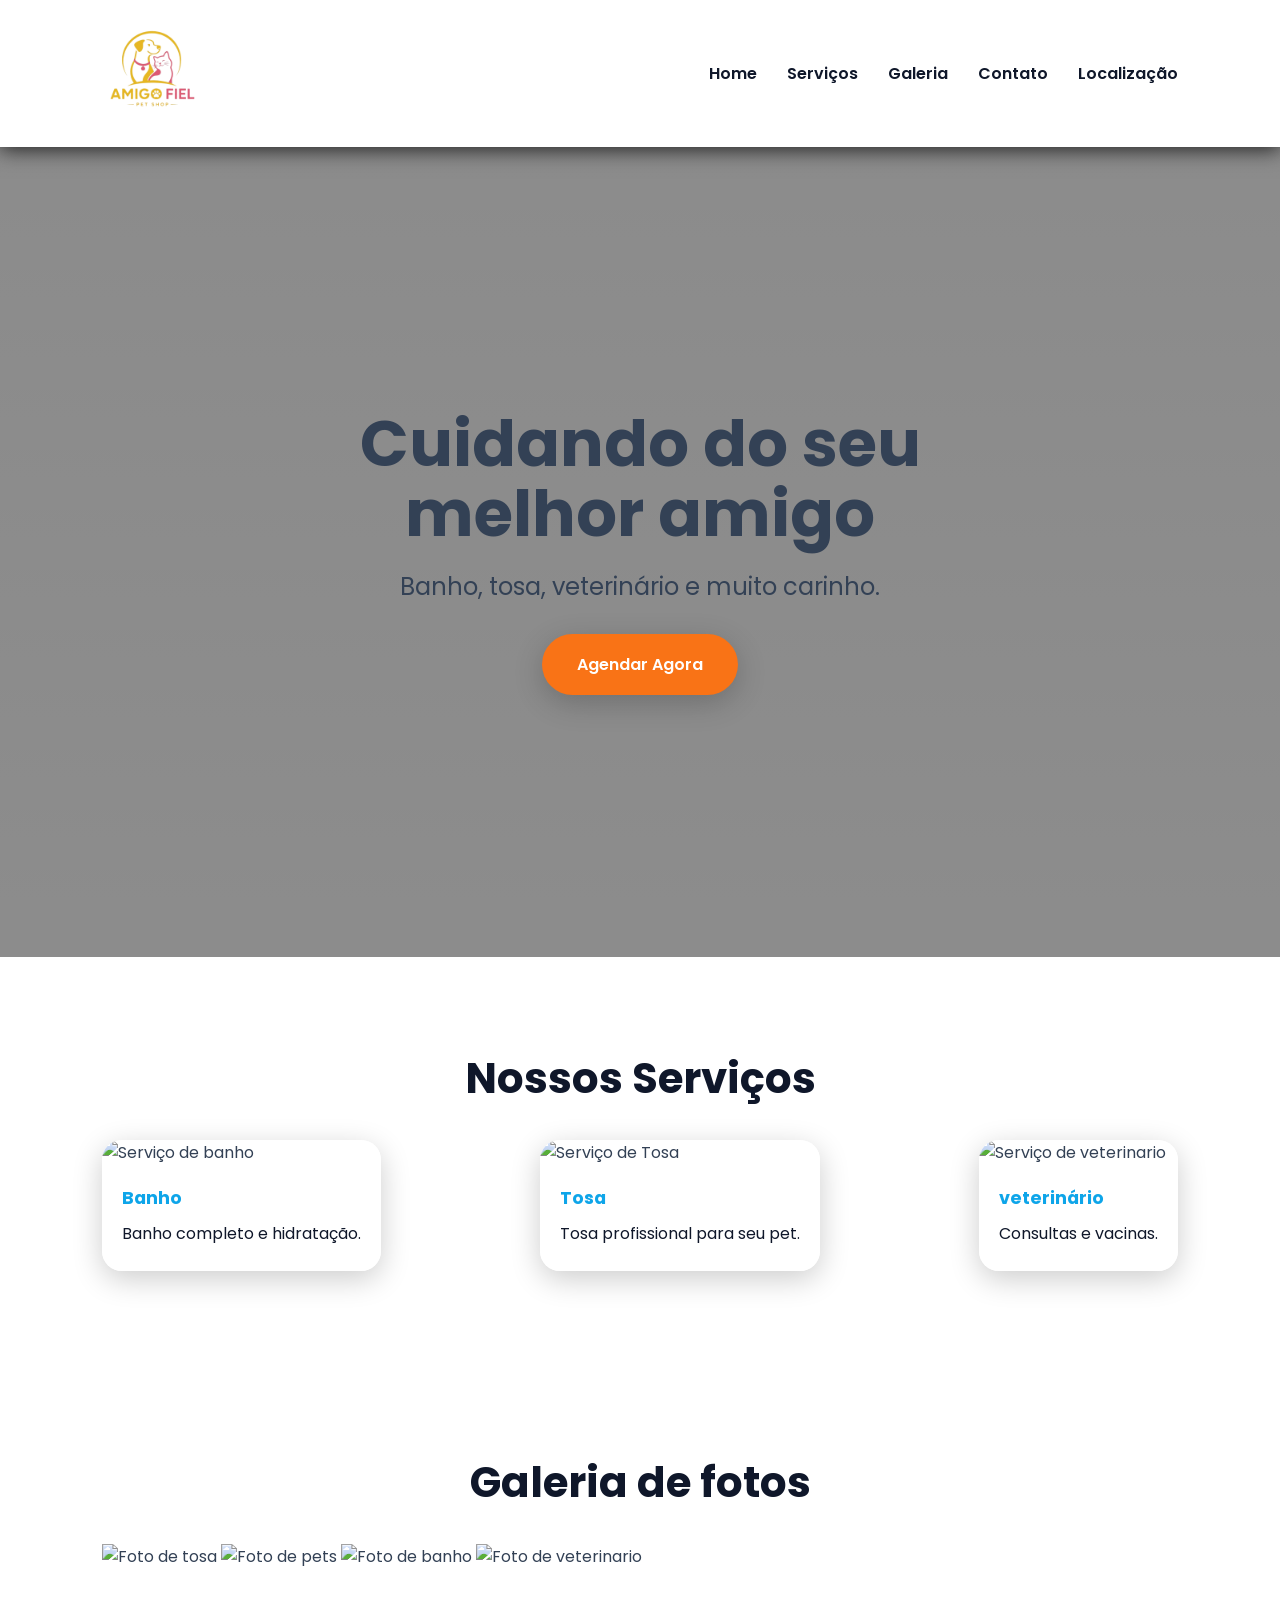
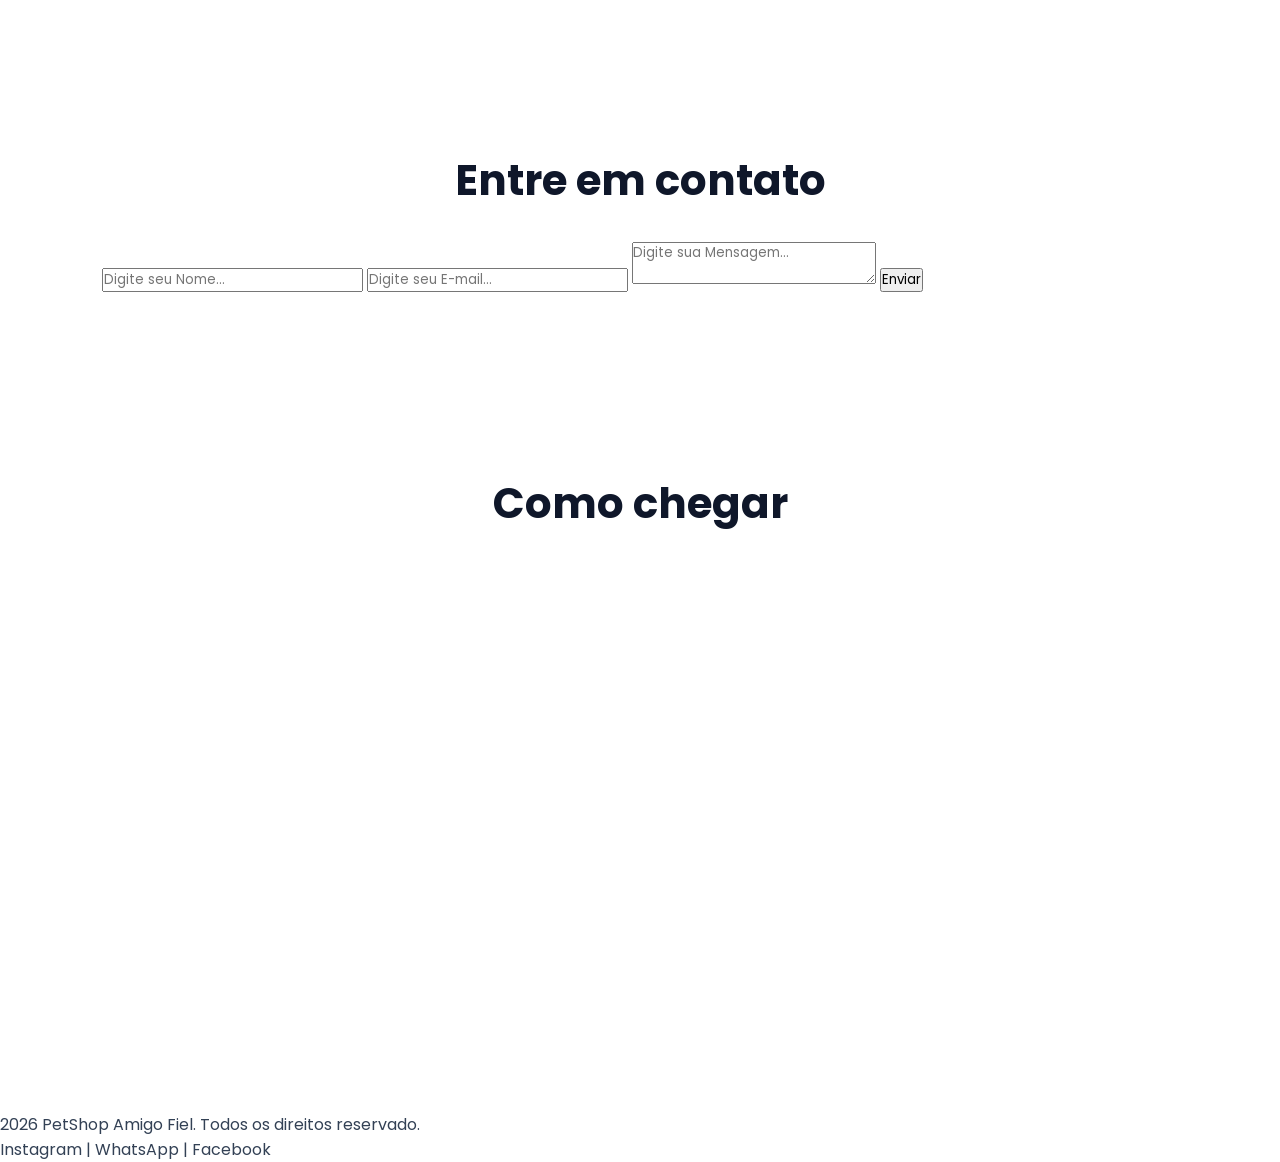
==== trocadecor.html @ 6a3d10fd "atividade do dipa,site di dipa, e modificação do site do dipa" ====
<!doctype html>
<html lang="pt-BR">

<head>
    <meta charset="UTF-8" />
    <meta name="viewport" content="width=device-width, initial-scale=1.0" />
    <title>PetShop Amigo Fiel</title>

    <link rel="preconnect" href="https://fonts.googleapis.com" />
    <link rel="preconnect" href="https://fonts.gstatic.com" crossorigin />

    <link href="https://fonts.googleapis.com/css2?family=Poppins:wght@300;400;600;700&display=swap" rel="stylesheet" />

    <link rel="stylesheet" href="css/style.css" />
</head>

<body>
    <!-- HEADER -->
    <header>
        <div class="logo">
            <img src="img/logonova.png" alt="logotipo do petshop fiel" width="100" />
        </div>

        <button id="menu-btn">☰</button>

        <nav id="menu">
            <a href="#home">Home</a>
            <a href="#servicos">Serviços</a>
            <a href="#galeria">Galeria</a>
            <a href="#contato">Contato</a>
            <a href="#localizacao">Localização</a>
        </nav>


    </header>

    <!-- HERO -->
    <section id="home" class="hero">
        <div class="hero-content">
            <h1>Cuidando do seu melhor amigo</h1>
            <p>Banho, tosa, veterinário e muito carinho.</p>
            <a href="#contato" class="btn">Agendar Agora</a>
        </div>
    </section>

    <!-- SERVIÇOS -->
    <section id="servicos" class="container">
        <h2>Nossos Serviços</h2>
        <div class="cards">
            <div class="card">
                <img src="img/banho.png" alt="Serviço de banho" />
                <h3>Banho</h3>
                <p>Banho completo e hidratação.</p>
            </div>

            <div class="card">
                <img src="img/tosa.png" alt="Serviço de Tosa" />
                <h3>Tosa</h3>
                <p>Tosa profissional para seu pet.</p>
            </div>

            <div class="card">
                <img src="img/veterinario.png" alt="Serviço de veterinario" />
                <h3>veterinário</h3>
                <p>Consultas e vacinas.</p>
            </div>
        </div>

    </section>


    <!-- GALERIA -->
    <section id="galeria" class="container">
        <h2>Galeria de fotos</h2>
        <div class="galeria">
            <img src="img/tosa.png" alt="Foto de tosa" />
            <img src="img/pets.png" alt="Foto de pets" />
            <img src="img/banho.png" alt="Foto de banho" />
            <img src="img/veterinario.png" alt="Foto de veterinario" />
        </div>
    </section>

    <!-- CONTATO -->
    <section id="contato" class="container">
        <h2>Entre em contato</h2>
        <form id="formContato">
            <input type="text" placeholder="Digite seu Nome..." name="nome" />

            <input type="email" placeholder="Digite seu E-mail..." id="email" name="email" />

            <textarea placeholder="Digite sua Mensagem..." id="mensagem" name="mensagem"></textarea>

            <button type="submit">Enviar</button>

        </form>
    </section>

    <!-- MAPA -->
    <section id="localizacao" class="container">
        <h2>Como chegar</h2>
        <inframe><iframe
                src="https://www.google.com/maps/embed?pb=!1m18!1m12!1m3!1d3590.9125822587507!2d-48.175438579245245!3d-21.7924877791183!2m3!1f0!2f0!3f0!3m2!1i1024!2i768!4f13.1!3m3!1m2!1s0x94b8f3e5bd0551f3%3A0x60445b0d94f11583!2sPet%20shop%20Amigo%20Fiel!5e0!3m2!1spt-BR!2sbr!4v1778673978694!5m2!1spt-BR!2sbr"
                width="600" height="450" style="border:0;" allowfullscreen="" loading="lazy"
                referrerpolicy="no-referrer-when-downgrade"></iframe>
        </inframe>
    </section>

    <!-- FOOTER -->
    <footer>
        <p>2026 PetShop Amigo Fiel. Todos os direitos reservado.</p>
        <p>Instagram | WhatsApp | Facebook</p>
    </footer>

    <script src="js/script.js"></script>
</body>

</html>
---- css/style.css ----
:root{
  --primaria: #0ea5e9;
  --secundaria: #f97316;
  --escuro: #0f172a;
  --claro: #ffffff;
  --texto: #334155;
  --sombra: 0 8px 30px rgba(0, 0, 0, 0.2);
  --radius: 20px;
}


* {
  margin: 0;
  padding: 0;
  box-sizing: border-box;
  font-family: "Poppins", sans-serif;
}

html{
  scroll-behavior: smooth;
}

body{
  color: var(--texto);
  background: linear-gradient(rgba(255, 255, 255, 0.85), rgba(255, 255, 255, 0.91)),
  url("../img/fundo.png");
  background-attachment: fixed;
  background-size: 500px;

}

header{
  position: sticky;
  top: 0;
  z-index:9999;

  display: flex;
  justify-content: space-between;
  align-items: center;

  padding: 20px 8%;
  background: rgba(255, 255, 255, 0.75);
  backdrop-filter: blur(20px);
  -webkit-backdrop-filter: blur(20px);
  box-shadow: 0 2px 20px rgba(0, 0, 0, 0.8);
}

.logo{

}

nav{
  display: flex;
  gap: 30px;
}

nav a{
  text-decoration: none;
  color: var(--escuro);
  font-weight: 600;
  transition: 0.3s;
}

nav a:hover{
  color: var(--secundaria);
}

#menu-btn{
  display: none;
  font-size: 34px;
  border: none;
  background: none;
  cursor: pointer;
  color: var(--primaria);
}

/* Hero */

.hero{
  min-height: 90dvh;
  display: flex;
  align-items: center;
  justify-content: center;

  background: linear-gradient(rgba(0, 0, 0, 0.45), rgba(0, 0, 0, 0.45)),
  url("../img/banner.png");
  background-size: cover;
  background-position: center;
  padding: 40px;
  columns: var(--claro);
}


.hero-content{
  max-width: 800px;
  text-align: center;
}


.hero-content h1{
  font-size: 64px;
  margin-bottom: 20px;
  line-height: 1.1;
}

.hero-content p{
  font-size: 24px;;
  margin-bottom: 30px;
}

.btn{
  display: inline-block;
  background: var(--secundaria);
  padding: 18px 35px;
  border-radius: 50px;
  text-decoration: none;
  color: var(--claro);
  font-weight: 600;
  transition: 0.3s;
  box-shadow: var(--sombra);
}

.btn:hover {
  transform: scale(1.1);
}

/* CONTAINER */
.container{
  padding: 90px 8%;
}

.container h2{
  text-align: center;
  font-size: 42px;
  margin-bottom: 30px;
  color: var(--escuro);
}

/* CARDS */
.cards{
  display: flex;
  justify-content: space-between;
  flex-wrap: wrap;
  gap: 30px;
}

.card{
  background: rgba(255, 255, 255, 0.8);
  border-radius: var(--radius);
  box-shadow: var(--sombra);
  overflow: hidden;
  backdrop-filter: blur(20px);
  -webkit-backdrop-filter: blur(20px);
  transform: 0.4s;
}


.card:hover{
  transform: translateY(-12px);
}

.card img{
  width: 100%;
  height: 250px;
  object-fit: cover;
}


.card h3{
  padding: 20px 20px 10px;
  color: var(--primaria);
  font-size:1.1rem;
}

.card p {
  padding: 0 20px 25px;
  color: var(--escuro);

}
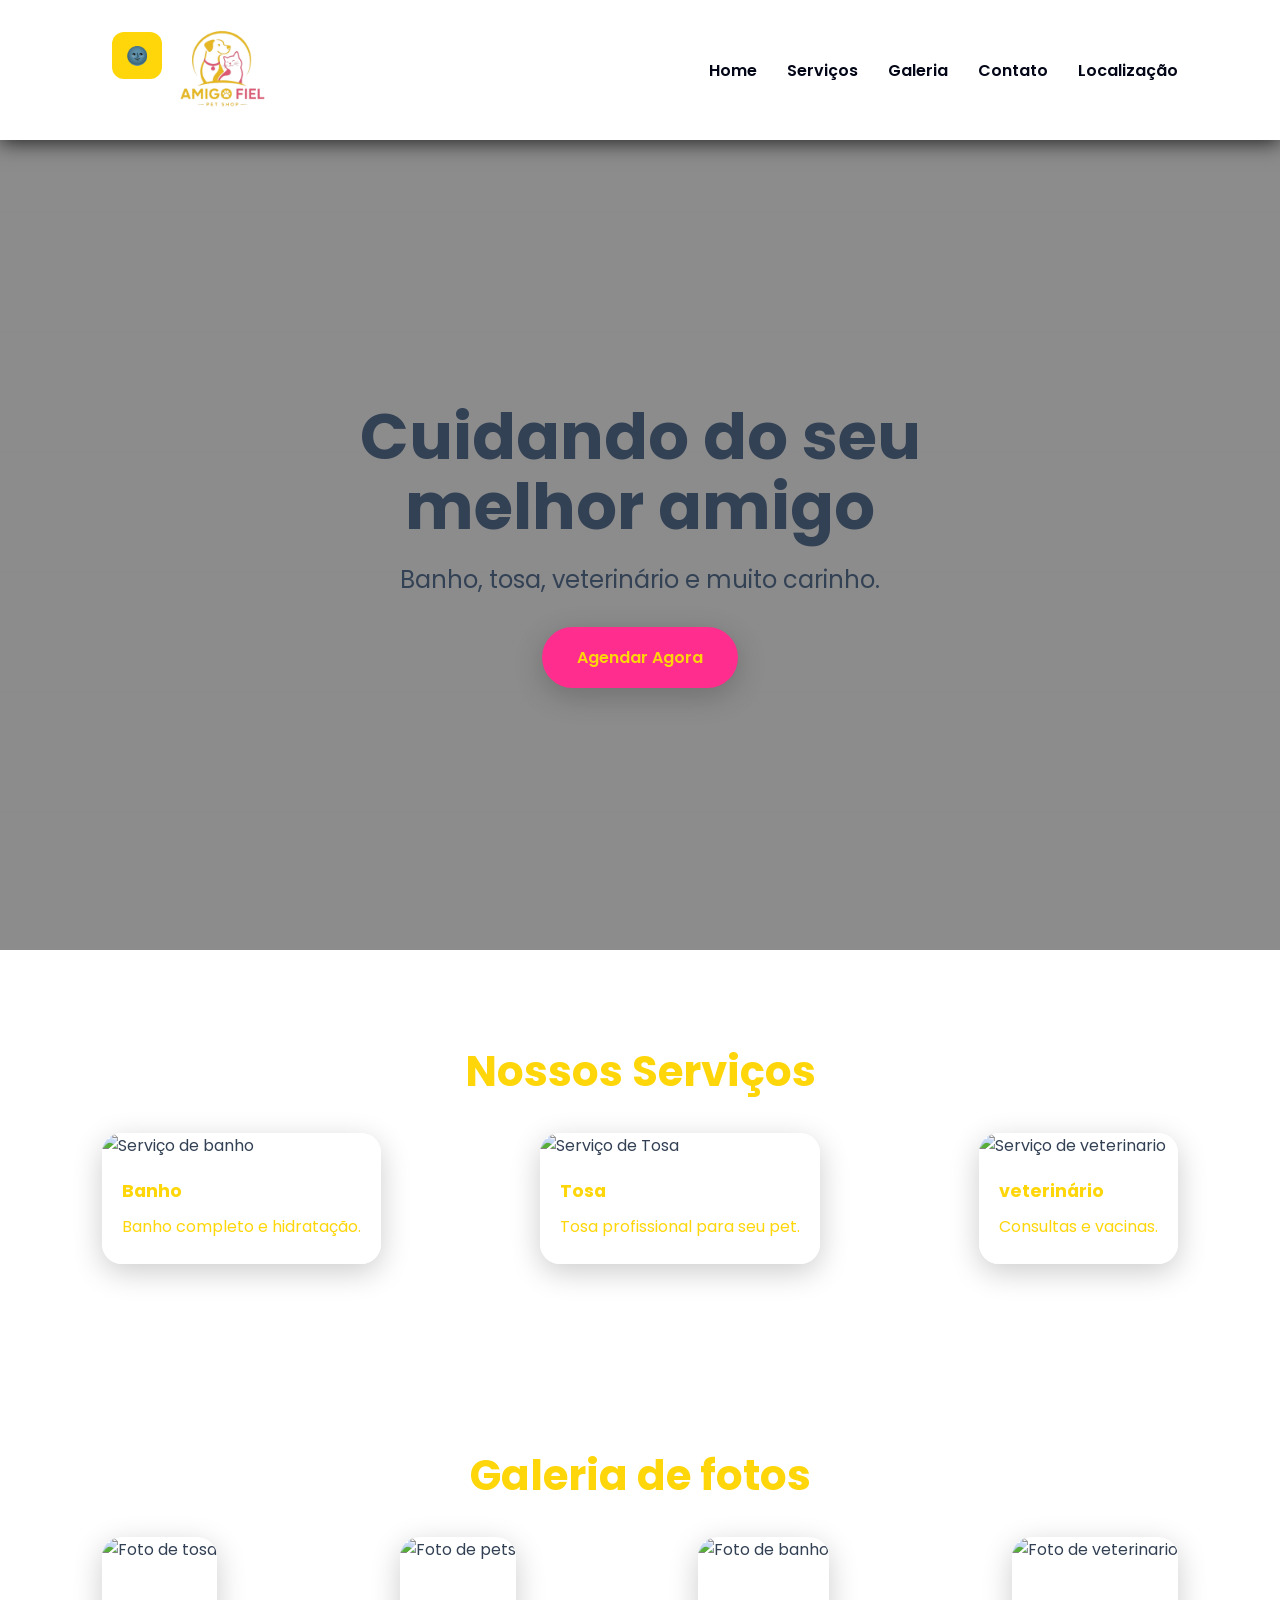
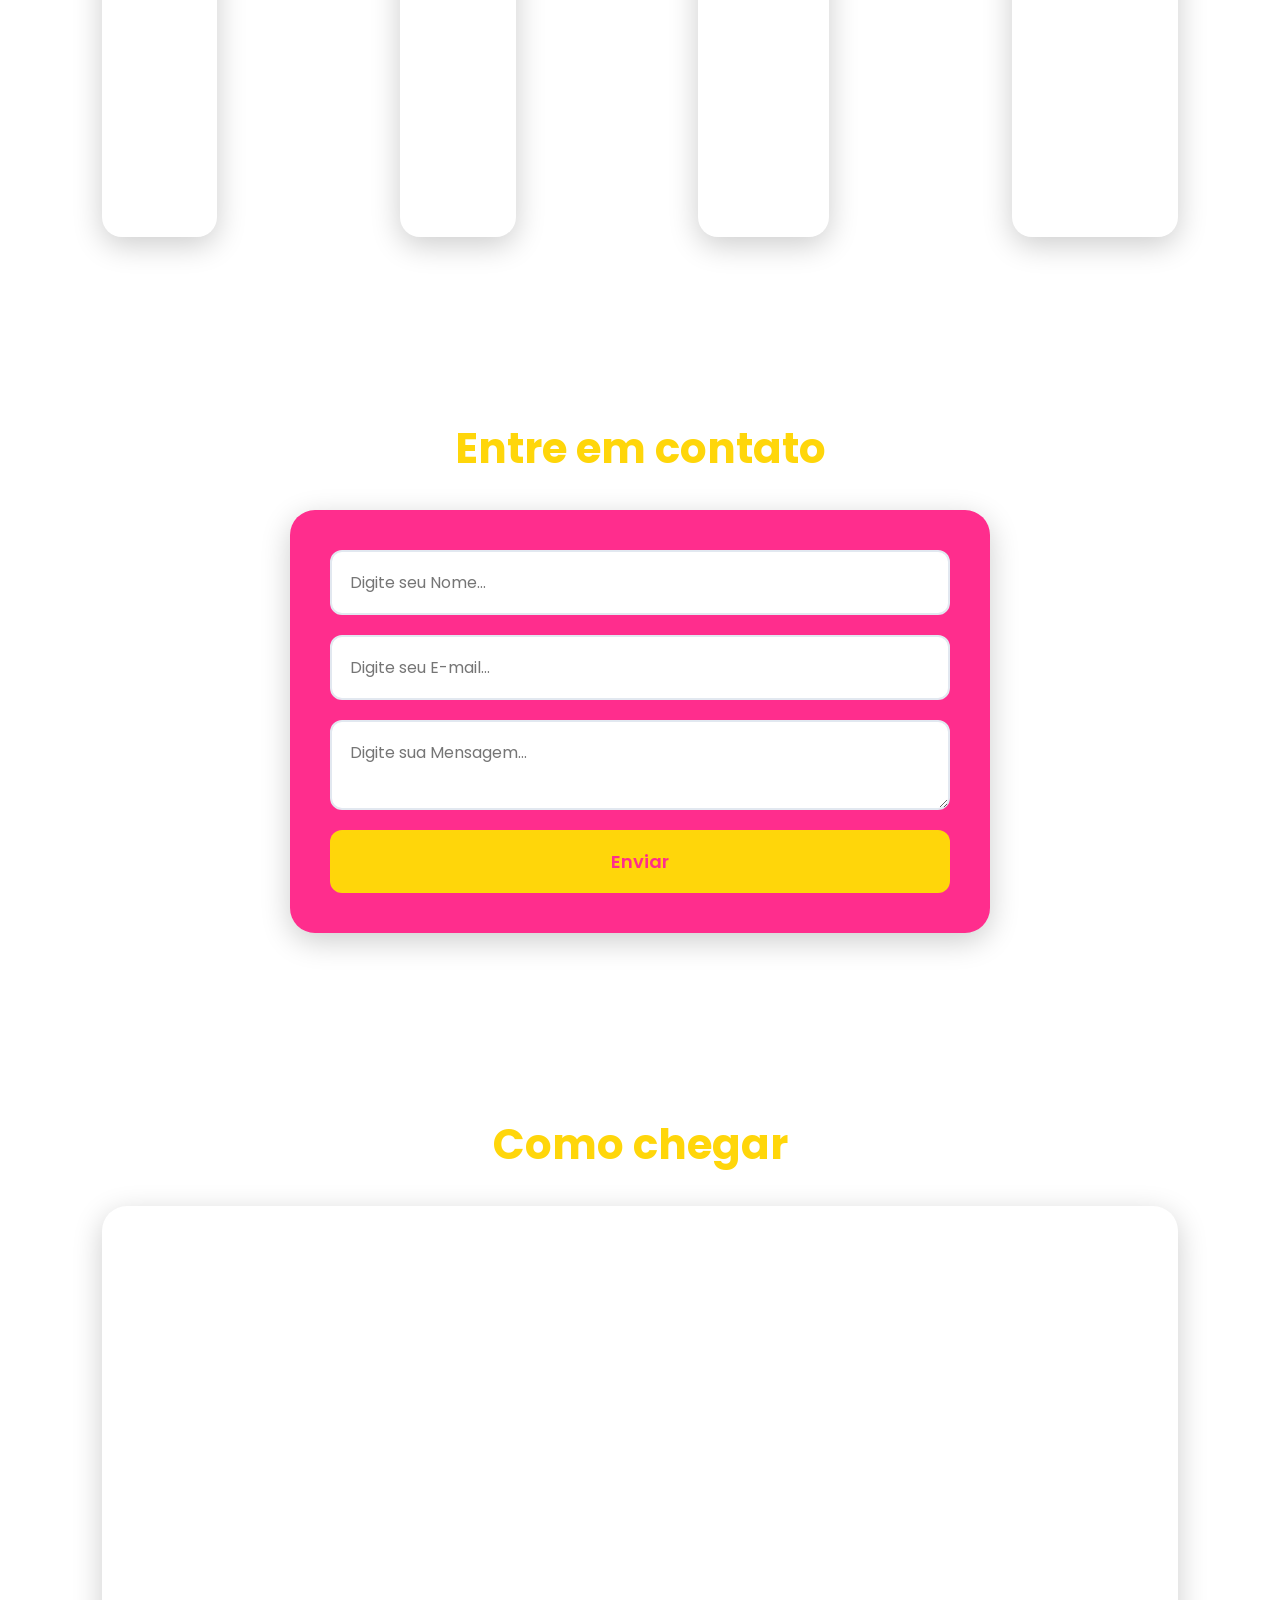
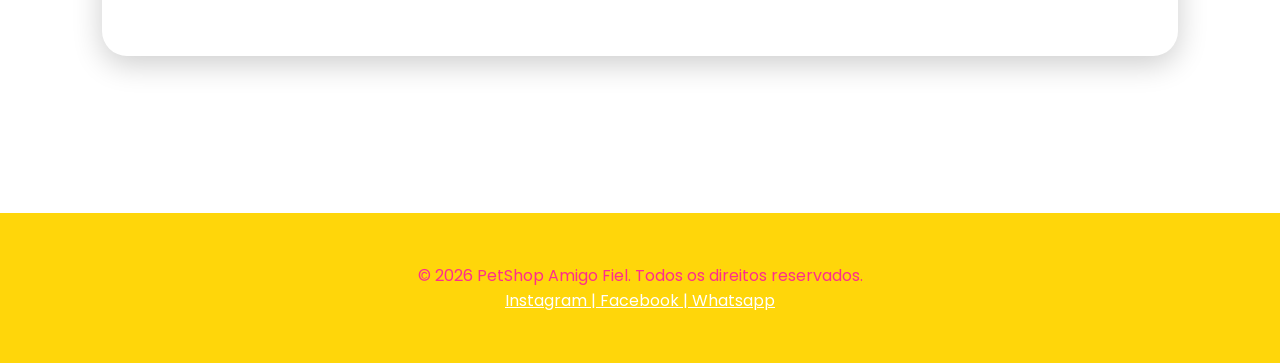
==== commit f3e43114: "Criamos um arquivo em README. e colocaos diversas informaçoes." ====
--- a/trocadecor.html
+++ b/trocadecor.html
@@ -18,6 +18,8 @@
     <!-- HEADER -->
     <header>
         <div class="logo">
+            <button id="theme-btn">🌚</button>
+            
             <img src="img/logonova.png" alt="logotipo do petshop fiel" width="100" />
         </div>
 
@@ -105,13 +107,20 @@
         </inframe>
     </section>
 
-    <!-- FOOTER -->
+
     <footer>
-        <p>2026 PetShop Amigo Fiel. Todos os direitos reservado.</p>
-        <p>Instagram | WhatsApp | Facebook</p>
+      <p>&copy; 2026 PetShop Amigo Fiel. Todos os direitos reservados.</p>
+      <a href="https://instagram.com/petshopamigofiel" target="_blank">
+      Instagram |
+      </a>
+      <a href="https://facebook.com/petshopamigofiel" target="_blank">
+      Facebook |
+      </a>
+      <a href="https://api.whatsapp.com/message/NGIL3XKISU5AD1?autoload=1&app_absent=0" target="_blank">
+      Whatsapp
+      </a>
     </footer>
 
     <script src="js/script.js"></script>
-</body>
-
+  </body>
 </html>
--- a/css/style.css
+++ b/css/style.css
@@ -1,13 +1,12 @@
-:root{
-  --primaria: #0ea5e9;
-  --secundaria: #f97316;
-  --escuro: #0f172a;
-  --claro: #ffffff;
+:root {
+  --primaria: #ffd60a;
+  --secundaria: #ff2d8d;
+  --escuro: #ffd60a;
+  --claro: #ff2d8d;
   --texto: #334155;
   --sombra: 0 8px 30px rgba(0, 0, 0, 0.2);
   --radius: 20px;
 }
-
 
 * {
   margin: 0;
@@ -16,23 +15,23 @@
   font-family: "Poppins", sans-serif;
 }
 
-html{
+html {
   scroll-behavior: smooth;
 }
 
-body{
+body {
   color: var(--texto);
-  background: linear-gradient(rgba(255, 255, 255, 0.85), rgba(255, 255, 255, 0.91)),
-  url("../img/fundo.png");
+  background:
+    linear-gradient(rgba(255, 255, 255, 0.85), rgba(255, 255, 255, 0.91)),
+    url("../img/fundo.png");
   background-attachment: fixed;
   background-size: 500px;
-
-}
-
-header{
+}
+
+header {
   position: sticky;
   top: 0;
-  z-index:9999;
+  z-index: 9999;
 
   display: flex;
   justify-content: space-between;
@@ -45,27 +44,29 @@
   box-shadow: 0 2px 20px rgba(0, 0, 0, 0.8);
 }
 
-.logo{
-
-}
-
-nav{
+.logo {
+  display: flex;
+  align-items: center;
+  gap: 10px;
+}
+
+nav {
   display: flex;
   gap: 30px;
 }
 
-nav a{
+nav a {
   text-decoration: none;
   color: var(--escuro);
   font-weight: 600;
   transition: 0.3s;
 }
 
-nav a:hover{
+nav a:hover {
   color: var(--secundaria);
 }
 
-#menu-btn{
+#menu-btn {
   display: none;
   font-size: 34px;
   border: none;
@@ -76,45 +77,44 @@
 
 /* Hero */
 
-.hero{
+.hero {
   min-height: 90dvh;
   display: flex;
   align-items: center;
   justify-content: center;
 
-  background: linear-gradient(rgba(0, 0, 0, 0.45), rgba(0, 0, 0, 0.45)),
-  url("../img/banner.png");
+  background:
+    linear-gradient(rgba(0, 0, 0, 0.45), rgba(0, 0, 0, 0.45)),
+    url("../img/banner.png");
   background-size: cover;
   background-position: center;
   padding: 40px;
-  columns: var(--claro);
-}
-
-
-.hero-content{
+  columns: var(--secundaria);
+}
+
+.hero-content {
   max-width: 800px;
   text-align: center;
 }
 
-
-.hero-content h1{
+.hero-content h1 {
   font-size: 64px;
   margin-bottom: 20px;
   line-height: 1.1;
 }
 
-.hero-content p{
-  font-size: 24px;;
+.hero-content p {
+  font-size: 24px;
   margin-bottom: 30px;
 }
 
-.btn{
+.btn {
   display: inline-block;
   background: var(--secundaria);
   padding: 18px 35px;
   border-radius: 50px;
   text-decoration: none;
-  color: var(--claro);
+  color: var(--escuro  );
   font-weight: 600;
   transition: 0.3s;
   box-shadow: var(--sombra);
@@ -125,11 +125,11 @@
 }
 
 /* CONTAINER */
-.container{
+.container {
   padding: 90px 8%;
 }
 
-.container h2{
+.container h2 {
   text-align: center;
   font-size: 42px;
   margin-bottom: 30px;
@@ -137,14 +137,14 @@
 }
 
 /* CARDS */
-.cards{
+.cards {
   display: flex;
   justify-content: space-between;
   flex-wrap: wrap;
-  gap: 30px;
-}
-
-.card{
+  gap: 20px;
+}
+
+.card {
   background: rgba(255, 255, 255, 0.8);
   border-radius: var(--radius);
   box-shadow: var(--sombra);
@@ -154,27 +154,235 @@
   transform: 0.4s;
 }
 
-
-.card:hover{
+.card:hover {
   transform: translateY(-12px);
 }
 
-.card img{
+.card img {
   width: 100%;
-  height: 250px;
+  height: 320px;
   object-fit: cover;
 }
 
-
-.card h3{
+.card h3 {
   padding: 20px 20px 10px;
   color: var(--primaria);
-  font-size:1.1rem;
+  font-size: 1.1rem;
 }
 
 .card p {
   padding: 0 20px 25px;
   color: var(--escuro);
-
-}
-
+}
+
+/* GALERIA */
+
+.galeria {
+  display: flex;
+  justify-content: space-between;
+  flex-wrap: wrap;
+  gap: 16px;
+}
+
+.galeria img {
+  height: 300px;
+  object-fit: cover;
+  border-radius: var(--radius);
+  box-shadow: var(--sombra);
+  transition: 0.4s;
+}
+
+.galeria img:hover {
+  transform: scale(1.05);
+}
+
+/* FORM */
+form {
+  max-width: 700px;
+  margin: auto;
+  background: var(--claro);
+  padding: 40px;
+  border-radius: 25px;
+  box-shadow: var(--sombra);
+
+  display: flex;
+  flex-direction: column;
+  gap: 20px;
+}
+
+input,
+textarea {
+  padding: 18px;
+  border: 2px solid #e2e8f0;
+  border-radius: 12px;
+  font-size: 16px;
+}
+
+input:focus,
+textarea:focus {
+  outline: none;
+  border-color: var(--primaria);
+}
+
+button {
+  padding: 18px;
+  background: var(--primaria);
+  color: var(--claro);
+  border: none;
+  border-radius: 12px;
+  font-size: 18px;
+  font-weight: 600;
+  cursor: pointer;
+  transition: 0.4s;
+}
+
+button:hover {
+  background: #026fa6;
+}
+
+/* FOOTER */
+footer {
+  background: var(--escuro);
+  color: var(--claro);
+  text-align: center;
+  padding: 50px 20px;
+  margin-top: 60px;
+}
+
+footer a {
+  color: #ffffff;
+}
+
+/* MAPA */
+iframe {
+  width: 100%;
+  height: 450px;
+  border: none;
+  border-radius: 25px;
+  box-shadow: var(--sombra);
+}
+
+/* RESPONSIVIDADE */
+@media (max-width: 768px) {
+  #menu-btn {
+    display: block;
+  }
+
+  nav {
+    display: none;
+    position: absolute;
+    top: 85px;
+    right: 20px;
+    flex-direction: column;
+    background: var(--claro);
+    padding: 25px;
+    border-radius: 20px;
+    box-shadow: var(--sombra);
+  }
+
+  nav.ativo {
+    display: flex;
+  }
+
+  .hero h1 {
+    font-size: 38px;
+  }
+
+  .hero p {
+    font-size: 18px;
+  }
+
+  h2 {
+    font-size: 24px;
+  }
+
+  .galeria {
+    grid-template-columns: 1fr;
+    justify-content: center;
+  }
+}
+
+@media (min-width: 768px) and (max-width: 1200px) {
+}
+
+/* THEME BUTTON */
+#theme-btn {
+  font-size: 18px;
+  padding: 10px 14px;
+  border-radius: 12px;
+  border: none;
+  cursor: pointer;
+  background: var(--primaria);
+  color: white;
+  margin-left: 10px;
+  transition: 0.3s;
+
+  display: flex;
+  align-items: center;
+  justify-content: center;
+
+  position: relative;
+  top: -15px;
+}
+
+#theme-btn:hover {
+  transform: scale(1.05);
+}
+
+/* DARK MODE */
+body.dark {
+  color: #e2e8f0;
+  background:
+    linear-gradient(rgba(10, 10, 10, 0.9), rgba(10, 10, 10, 0.92)),
+    url("../img/fundo.png");
+}
+
+/* HEADER */
+body.dark header {
+  background: rgba(15, 23, 42, 0.85);
+}
+
+/* CARDS */
+body.dark .card {
+  background: rgba(30, 41, 59, 0.8);
+}
+
+body.dark .card p {
+  color: #e2e8f0;
+}
+
+/* TÍTULOS */
+body.dark .container h2 {
+  color: white;
+}
+
+/* FORM */
+body.dark form {
+  background: rgba(30, 41, 59, 0.95);
+}
+
+body.dark input,
+body.dark textarea {
+  background: #0f172a;
+  color: white;
+  border: 2px solid #334155;
+}
+
+/* FOOTER */
+body.dark footer {
+  background: #020617;
+}
+
+/* MENU LIGHT MODE */
+nav a {
+  color: #020617;
+}
+
+/* MENU DARK MODE */
+body.dark nav a {
+  color: #ffffff;
+}
+
+body.dark nav a:hover {
+  color: var(--secundaria);
+}
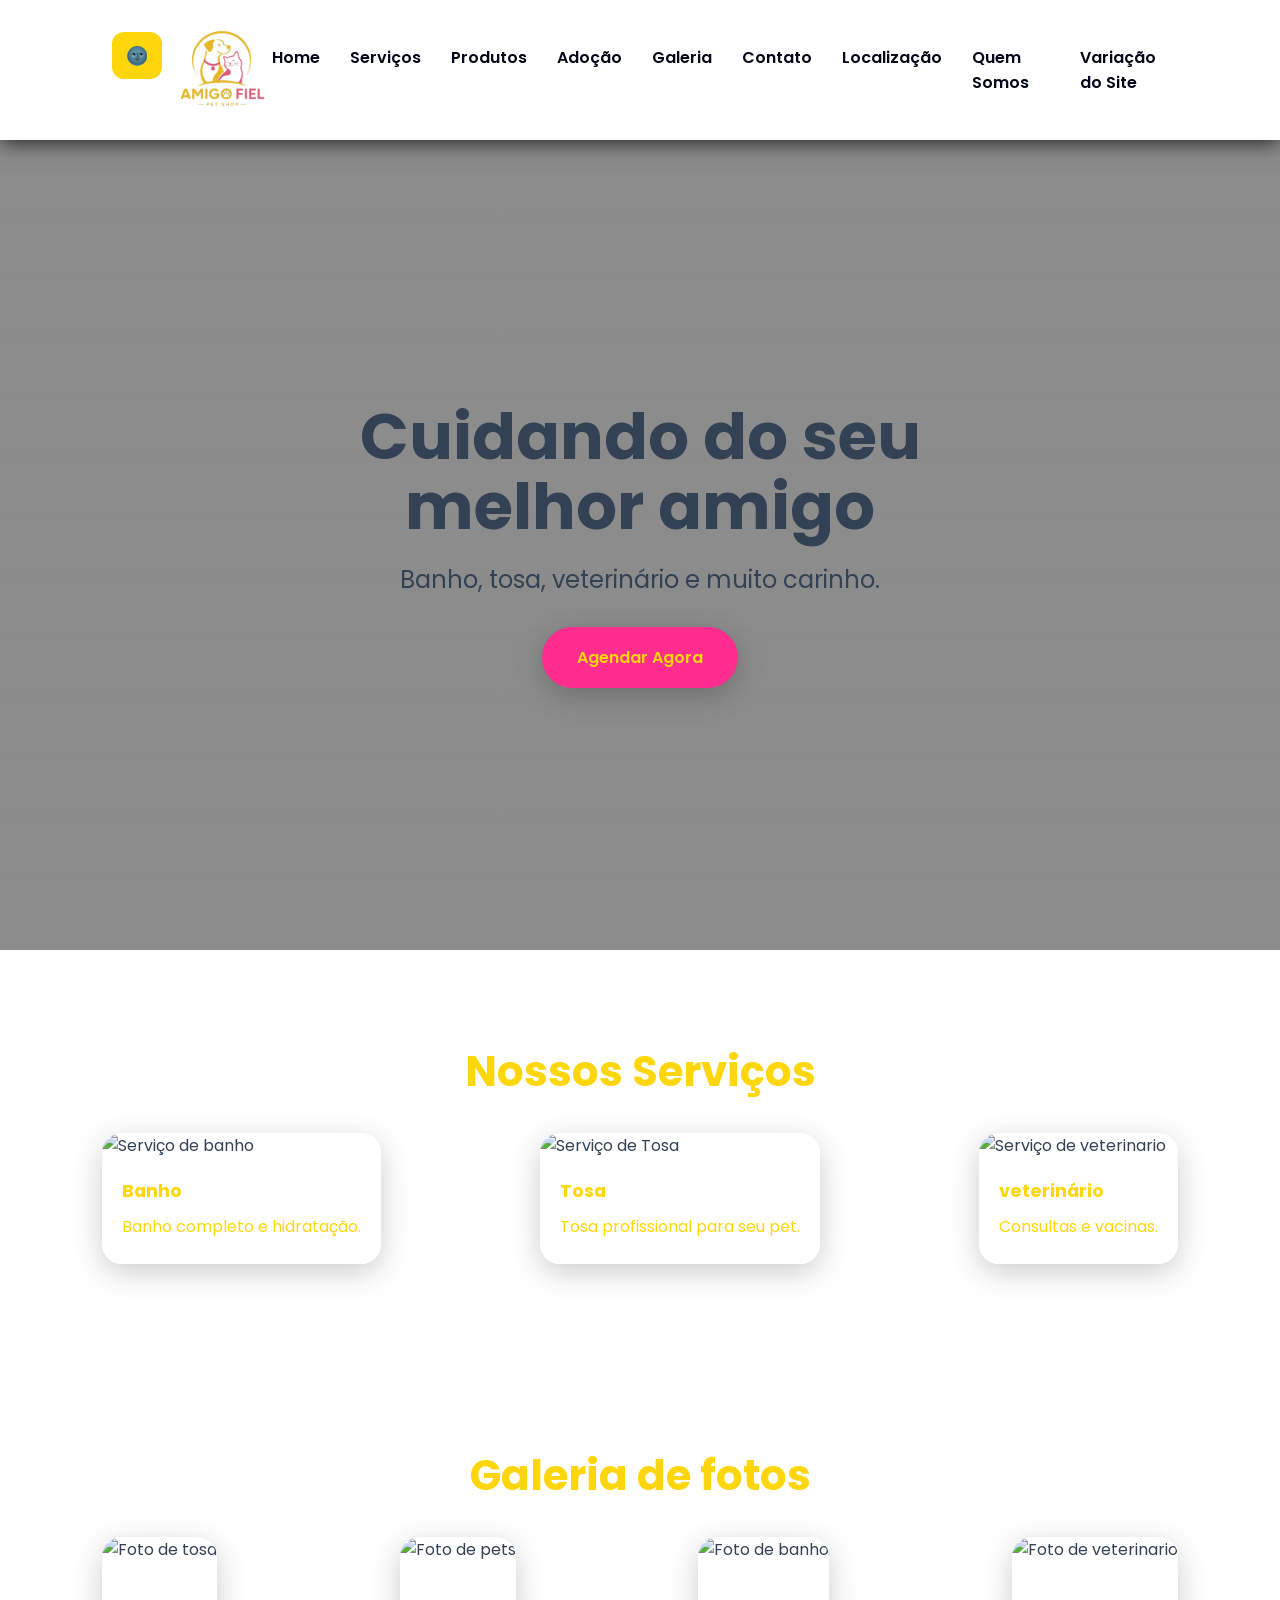
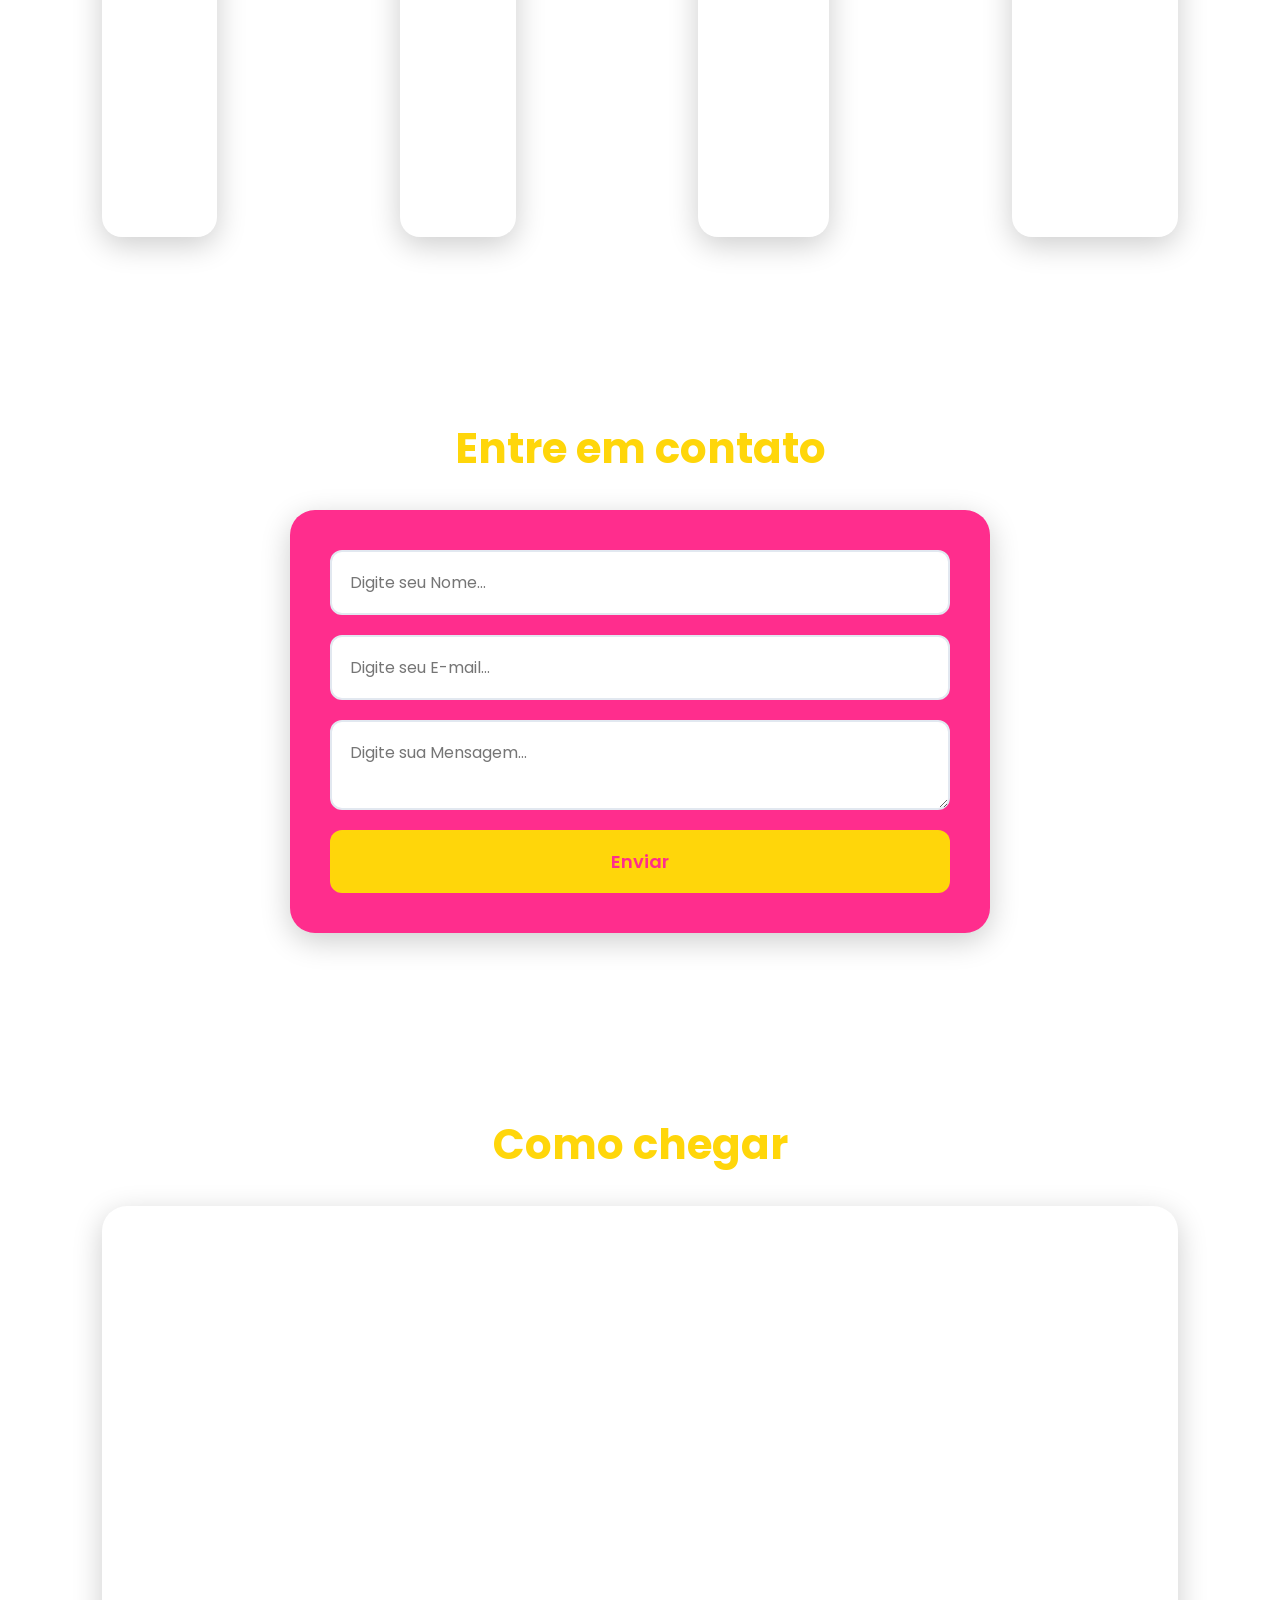
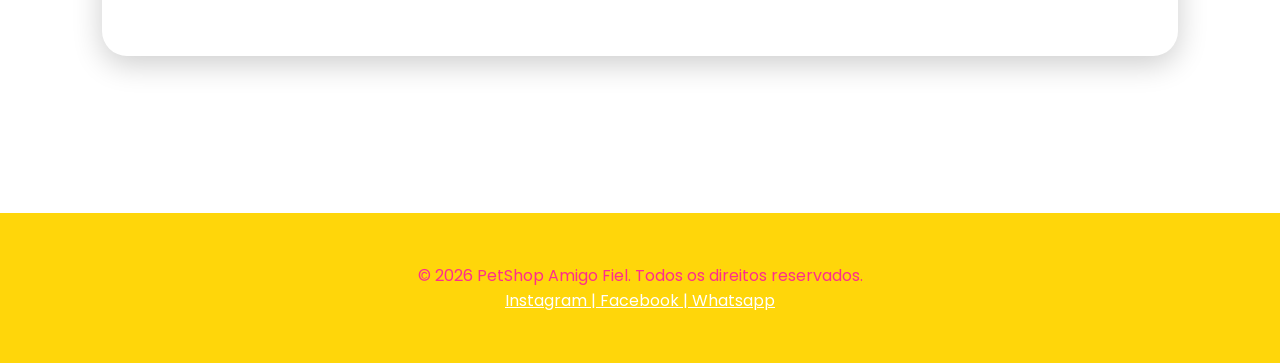
==== commit 7e737e5a: "PETSHOP FROM PAUTA DEV" ====
--- a/trocadecor.html
+++ b/trocadecor.html
@@ -19,20 +19,24 @@
     <header>
         <div class="logo">
             <button id="theme-btn">🌚</button>
-            
+
             <img src="img/logonova.png" alt="logotipo do petshop fiel" width="100" />
         </div>
 
         <button id="menu-btn">☰</button>
 
-        <nav id="menu">
-            <a href="#home">Home</a>
-            <a href="#servicos">Serviços</a>
-            <a href="#galeria">Galeria</a>
-            <a href="#contato">Contato</a>
-            <a href="#localizacao">Localização</a>
-        </nav>
+       <nav id="menu">
+  <a href="#home">Home</a>
+  <a href="#servicos">Serviços</a>
+  <a href="#produtosps">Produtos</a>
+  <a href="#adocaops">Adoção</a>
+  <a href="#galeria">Galeria</a>
+  <a href="#contato">Contato</a>
+  <a href="#localizacao">Localização</a>
 
+  <a href="sobre.html">Quem Somos</a>
+  <a href="index.html">Variação do Site</a>
+</nav>
 
     </header>
 
@@ -123,4 +127,4 @@
 
     <script src="js/script.js"></script>
   </body>
-</html>+</html>
